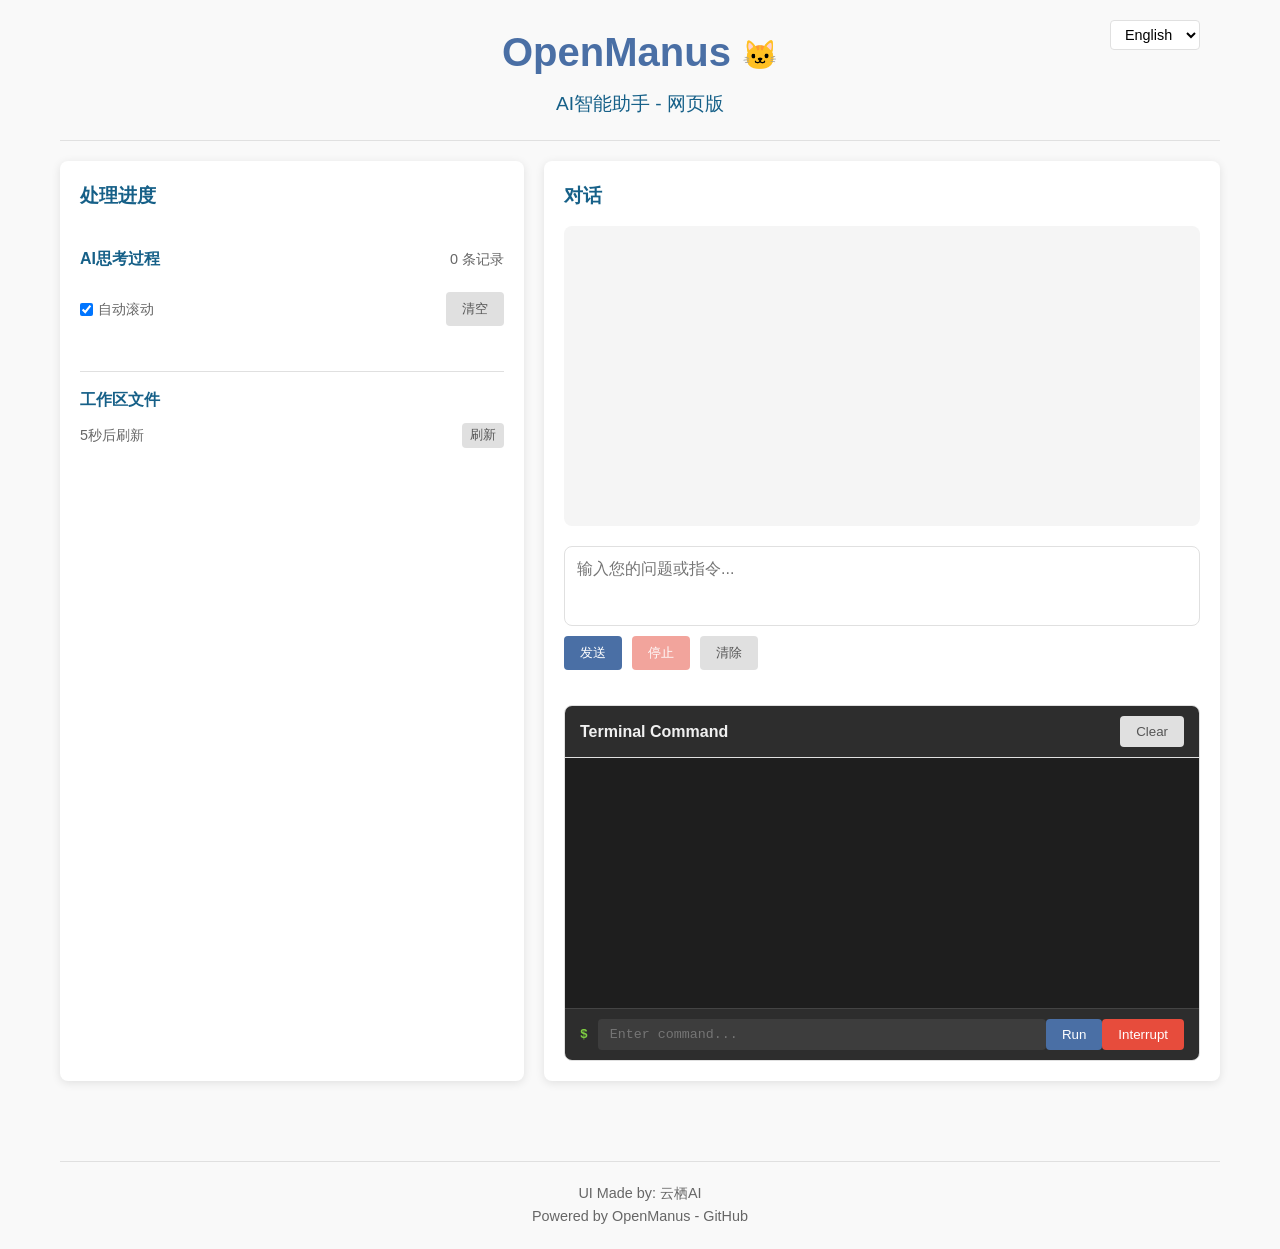
==== app/web/static/connected_interface.html @ 057fda61 "Checkpoint: Working" ====
<!DOCTYPE html>
<html lang="en-US">
<head>
    <meta charset="UTF-8">
    <meta name="viewport" content="width=device-width, initial-scale=1.0">
    <title>Sith Web</title>
    <style>
        :root {
            --primary-color: #4a6fa5;
            --secondary-color: #166088;
            --accent-color: #3498db;
            --background-color: #f9f9f9;
            --panel-bg: #ffffff;
            --text-color: #333333;
            --border-color: #e0e0e0;
            --timeline-color: #3498db;
            --timeline-completed: #2ecc71;
            --button-primary: #4a6fa5;
            --button-secondary: #e0e0e0;
            --button-danger: #e74c3c;
        }

        * {
            box-sizing: border-box;
            margin: 0;
            padding: 0;
        }

        body {
            font-family: -apple-system, BlinkMacSystemFont, "Segoe UI", Roboto, "Helvetica Neue", Arial, sans-serif;
            line-height: 1.6;
            color: var(--text-color);
            background-color: var(--background-color);
        }

        .container {
            max-width: 1200px;
            margin: 0 auto;
            padding: 0 20px;
        }

        header {
            text-align: center;
            padding: 20px 0;
            border-bottom: 1px solid var(--border-color);
            position: relative;
        }

        .language-selector {
            position: absolute;
            top: 20px;
            right: 20px;
        }

        .language-selector select {
            padding: 5px 10px;
            border: 1px solid var(--border-color);
            border-radius: 4px;
            background-color: white;
            font-size: 0.9rem;
            cursor: pointer;
        }

        h1 {
            font-size: 2.5rem;
            color: var(--primary-color);
            margin-bottom: 5px;
        }

        h2 {
            font-size: 1.2rem;
            color: var(--secondary-color);
            margin-bottom: 15px;
        }

        h3 {
            font-size: 1rem;
            color: var(--secondary-color);
        }

        .subtitle {
            font-size: 1.2rem;
            color: var(--secondary-color);
        }

        .emoji {
            font-size: 1.8rem;
            vertical-align: middle;
        }

        main {
            padding: 20px 0;
        }

        .panel-container {
            display: flex;
            gap: 20px;
            margin-bottom: 30px;
        }

        .panel {
            background-color: var(--panel-bg);
            border-radius: 8px;
            box-shadow: 0 2px 10px rgba(0, 0, 0, 0.1);
            padding: 20px;
        }

        .left-panel {
            flex: 2;
            max-width: 40%;
            display: flex;
            flex-direction: column;
            gap: 20px;
        }

        .right-panel {
            flex: 3;
            max-width: 60%;
            display: flex;
            flex-direction: column;
        }

        /* 思考过程部分 */
        .thinking-section {
            display: flex;
            flex-direction: column;
            gap: 10px;
        }

        .section-header {
            display: flex;
            justify-content: space-between;
            align-items: center;
            margin-bottom: 10px;
        }

        .record-count {
            font-size: 0.9rem;
            color: #666;
        }

        .controls {
            display: flex;
            justify-content: space-between;
            align-items: center;
            margin-bottom: 15px;
        }

        .auto-scroll {
            display: flex;
            align-items: center;
            gap: 5px;
            font-size: 0.9rem;
            color: #666;
            cursor: pointer;
        }

        .auto-scroll input {
            cursor: pointer;
        }

        .thinking-timeline {
            display: flex;
            flex-direction: column;
            gap: 0;
            max-height: 300px;
            overflow-y: auto;
            padding-right: 10px;
            border-left: 2px solid var(--timeline-color);
            margin-left: 10px;
        }

        .timeline-item {
            position: relative;
            padding: 10px 0 10px 20px;
            border-bottom: 1px solid var(--border-color);
            opacity: 0;
            transition: opacity 0.3s ease;
        }

        .timeline-item:last-child {
            border-bottom: none;
        }

        .timeline-marker {
            position: absolute;
            left: -6px;
            top: 15px;
            width: 10px;
            height: 10px;
            border-radius: 50%;
            background-color: var(--timeline-color);
        }

        .timeline-item.completed .timeline-marker {
            background-color: var(--timeline-completed);
        }

        .timeline-content {
            padding-left: 10px;
        }

        .timeline-header {
            font-weight: 500;
            margin-bottom: 5px;
        }

        .btn-details {
            background: none;
            border: none;
            color: var(--accent-color);
            font-size: 0.8rem;
            cursor: pointer;
            padding: 0;
            text-align: left;
        }

        .btn-details:hover {
            text-decoration: underline;
        }

        .timeline-details {
            display: none;
            margin-top: 5px;
            padding: 8px;
            background-color: #f5f5f5;
            border-radius: 4px;
            font-size: 0.9rem;
            color: #666;
        }

        .file-list {
            font-size: 0.9rem;
            color: #666;
            margin-top: 5px;
            line-height: 1.4;
        }

        /* 工作区文件部分 */
        .workspace-section {
            border-top: 1px solid var(--border-color);
            padding-top: 15px;
        }

        .refresh-info {
            display: flex;
            justify-content: space-between;
            align-items: center;
            margin: 10px 0;
            font-size: 0.9rem;
            color: #666;
        }

        .workspace-files {
            max-height: 200px;
            overflow-y: auto;
            display: flex;
            flex-direction: column;
            gap: 5px;
        }

        .workspace-item, .file-item {
            display: flex;
            align-items: center;
            padding: 8px;
            border-radius: 4px;
            cursor: pointer;
        }

        .workspace-item:hover, .file-item:hover {
            background-color: #f0f7ff;
        }

        .file-item.selected {
            background-color: #e3f2fd;
        }

        .workspace-icon, .file-icon {
            font-size: 1.5rem;
            margin-right: 10px;
        }

        .workspace-details, .file-details {
            flex: 1;
        }

        .workspace-name, .file-name {
            font-weight: 500;
            color: var(--primary-color);
        }

        .workspace-date, .file-meta {
            font-size: 0.8rem;
            color: #666;
        }

        /* 通信记录部分 */
        .communication-section {
            border-top: 1px solid var(--border-color);
            padding-top: 15px;
        }

        .communication-logs {
            max-height: 150px;
            overflow-y: auto;
        }

        /* 对话部分 */
        .chat-messages {
            flex: 1;
            min-height: 300px;
            max-height: 400px;
            overflow-y: auto;
            padding: 15px;
            background-color: #f5f5f5;
            border-radius: 8px;
            margin-bottom: 20px;
            display: flex;
            flex-direction: column;
        }

        .message {
            margin-bottom: 15px;
            max-width: 100%;
        }

        .user-message {
            align-self: flex-end;
            text-align: right;
        }

        .ai-message {
            align-self: flex-start;
        }

        .system-message {
            align-self: center;
            text-align: center;
            font-style: italic;
            color: #666;
        }

        .message-content {
            background-color: white;
            padding: 12px;
            border-radius: 8px;
            box-shadow: 0 1px 3px rgba(0, 0, 0, 0.1);
        }

        .system-message .message-content {
            background-color: #f0f0f0;
            padding: 8px 12px;
        }

        .message-content p {
            margin-bottom: 8px;
        }

        .message-content p:last-child {
            margin-bottom: 0;
        }

        .input-area {
            display: flex;
            flex-direction: column;
            gap: 10px;
        }

        textarea {
            width: 100%;
            height: 80px;
            padding: 12px;
            border: 1px solid var(--border-color);
            border-radius: 8px;
            resize: none;
            font-family: inherit;
            font-size: 1rem;
        }

        .button-group {
            display: flex;
            gap: 10px;
        }

        button {
            padding: 8px 16px;
            border: none;
            border-radius: 4px;
            font-weight: 500;
            cursor: pointer;
            transition: background-color 0.2s;
        }

        button:disabled {
            opacity: 0.5;
            cursor: not-allowed;
        }

        .btn-send {
            background-color: var(--button-primary);
            color: white;
        }

        .btn-send:hover:not(:disabled) {
            background-color: #3a5a8a;
        }

        .btn-stop {
            background-color: var(--button-danger);
            color: white;
        }

        .btn-stop:hover:not(:disabled) {
            background-color: #c0392b;
        }

        .btn-clear {
            background-color: var(--button-secondary);
            color: #555;
        }

        .btn-clear:hover:not(:disabled) {
            background-color: #ccc;
        }

        .btn-refresh {
            background-color: var(--button-secondary);
            color: #555;
            padding: 4px 8px;
            font-size: 0.8rem;
        }

        .btn-refresh:hover:not(:disabled) {
            background-color: #ccc;
        }

        /* 文件查看器 */
        .file-viewer {
            border: 1px solid var(--border-color);
            border-radius: 8px;
            overflow: hidden;
            margin-top: 20px;
            display: none;
        }

        .file-viewer-header {
            display: flex;
            justify-content: space-between;
            align-items: center;
            padding: 10px 15px;
            background-color: #f5f5f5;
            border-bottom: 1px solid var(--border-color);
        }

        .file-viewer-header h3 {
            margin: 0;
            font-size: 1rem;
            color: var(--secondary-color);
        }

        .btn-close {
            background: none;
            border: none;
            font-size: 1.5rem;
            cursor: pointer;
            color: #666;
            padding: 0 5px;
        }

        .btn-close:hover {
            color: #333;
        }

        .file-content {
            padding: 15px;
            margin: 0;
            max-height: 300px;
            overflow-y: auto;
            font-family: monospace;
            font-size: 0.9rem;
            line-height: 1.5;
            white-space: pre-wrap;
            word-break: break-word;
        }

        /* 状态指示器 */
        .status-indicator {
            font-size: 0.9rem;
            color: #666;
            margin-top: 5px;
            font-style: italic;
        }

        footer {
            text-align: center;
            padding: 20px 0;
            border-top: 1px solid var(--border-color);
            margin-top: 30px;
            color: #666;
            font-size: 0.9rem;
        }

        footer a {
            color: var(--primary-color);
            text-decoration: none;
            color: #666; /* 将作者名字设置为灰色 */
        }

        footer a:hover {
            text-decoration: underline;
        }

        /* 响应式设计 */
        @media (max-width: 768px) {
            .panel-container {
                flex-direction: column;
            }

            .left-panel, .right-panel {
                max-width: 100%;
            }
        }

        /* 代码高亮 */
        .language-html, .language-css, .language-javascript,
        .language-python, .language-json, .language-markdown {
            background-color: #f8f8f8;
            border-radius: 4px;
        }

        /* Terminal Styles */
        .terminal-section {
            margin-top: 20px;
            border: 1px solid var(--border-color);
            border-radius: 8px;
            overflow: hidden;
        }

        .terminal-header {
            display: flex;
            justify-content: space-between;
            align-items: center;
            padding: 10px 15px;
            background-color: #2d2d2d;
            border-bottom: 1px solid var(--border-color);
            color: #f0f0f0;
        }

        .terminal-header h3 {
            margin: 0;
            font-size: 1rem;
            color: #f0f0f0;
        }

        .terminal-output {
            background-color: #1e1e1e;
            color: #f0f0f0;
            font-family: monospace;
            padding: 15px;
            height: 250px;
            overflow-y: auto;
            white-space: pre-wrap;
            word-break: break-word;
            line-height: 1.5;
            font-size: 0.9rem;
        }

        .terminal-input-area {
            display: flex;
            align-items: center;
            background-color: #2d2d2d;
            padding: 10px 15px;
            border-top: 1px solid #444;
        }

        .terminal-prompt {
            color: #7ece42;
            font-family: monospace;
            margin-right: 10px;
            font-weight: bold;
        }

        #terminal-input {
            flex: 1;
            background-color: #3d3d3d;
            color: #f0f0f0;
            border: none;
            padding: 8px 12px;
            font-family: monospace;
            border-radius: 4px;
        }

        #terminal-input:focus {
            outline: none;
            box-shadow: 0 0 0 2px rgba(80, 160, 255, 0.5);
        }

        .terminal-output .command {
            color: #7ece42;
            font-weight: bold;
            margin-bottom: 5px;
        }

        .terminal-output .result {
            margin-bottom: 15px;
        }

        .terminal-output .error {
            color: #ff6b6b;
        }
    </style>
</head>
<body>
    <div class="container">
        <header>
            <h1 data-i18n="app_title">OpenManus <span class="emoji">🐱</span></h1>
            <p class="subtitle" data-i18n="app_subtitle">AI智能助手 - 网页版</p>
            <div class="language-selector">
                <select id="language-selector" aria-label="Language selector">
                    <option value="zh-CN">中文</option>
                    <option value="en-US" selected>English</option>
                </select>
            </div>
        </header>

        <main>
            <div class="panel-container">
                <!-- 左侧面板 - 处理进度 -->
                <div class="panel left-panel">
                    <h2 data-i18n="processing_progress">处理进度</h2>

                    <div class="thinking-section">
                        <div class="section-header">
                            <h3 data-i18n="ai_thinking_process">AI思考过程</h3>
                            <div class="record-count" id="record-count" data-i18n="records_count">0 条记录</div>
                        </div>

                        <div class="controls">
                            <label class="auto-scroll">
                                <input type="checkbox" id="auto-scroll" checked>
                                <span data-i18n="auto_scroll">自动滚动</span>
                            </label>
                            <button id="clear-thinking" class="btn-clear" data-i18n="clear">清空</button>
                        </div>

                        <div id="thinking-timeline" class="thinking-timeline">
                            <!-- 思考步骤时间线将由JavaScript动态生成 -->
                        </div>
                    </div>

                    <div class="workspace-section">
                        <h3 data-i18n="workspace_files">工作区文件</h3>
                        <div class="refresh-info">
                            <span id="refresh-countdown" data-i18n="refresh_countdown">5秒后刷新</span>
                            <button id="refresh-files" class="btn-refresh" data-i18n="refresh">刷新</button>
                        </div>

                        <div id="workspace-files" class="workspace-files">
                            <!-- 工作区文件列表将由JavaScript动态生成 -->
                        </div>
                    </div>
                </div>

                <!-- 右侧面板 - 对话 -->
                <div class="panel right-panel">
                    <h2 data-i18n="conversation">对话</h2>

                    <div id="chat-messages" class="chat-messages">
                        <!-- 聊天消息将由JavaScript动态生成 -->
                    </div>

                    <div class="input-area">
                        <textarea id="user-input" placeholder="输入您的问题或指令..." data-i18n="input_placeholder"></textarea>
                        <div class="button-group">
                            <button id="send-btn" class="btn-send" data-i18n="send">发送</button>
                            <button id="stop-btn" class="btn-stop" disabled data-i18n="stop">停止</button>
                            <button id="clear-btn" class="btn-clear" data-i18n="clear">清除</button>
                        </div>
                        <div id="status-indicator" class="status-indicator"></div>
                    </div>

                    <!-- 文件查看器 -->
                    <div id="file-viewer" class="file-viewer">
                        <div class="file-viewer-header">
                            <h3 id="file-name" data-i18n="file_name">文件名</h3>
                            <button id="close-file-viewer" class="btn-close" data-i18n="close">×</button>
                        </div>
                        <pre id="file-content" class="file-content"></pre>
                    </div>

                    <!-- Terminal Command Interface -->
                    <div id="terminal-section" class="terminal-section">
                        <div class="terminal-header">
                            <h3 data-i18n="terminal_command">Terminal Command</h3>
                            <button id="clear-terminal" class="btn-clear" data-i18n="clear">Clear</button>
                        </div>
                        <div id="terminal-output" class="terminal-output"></div>
                        <div class="terminal-input-area">
                            <div class="terminal-prompt">$</div>
                            <input type="text" id="terminal-input" placeholder="Enter command..." data-i18n="terminal_input_placeholder" />
                            <button id="run-command" class="btn-send" data-i18n="run">Run</button>
                            <button id="interrupt-command" class="btn-stop" data-i18n="interrupt">Interrupt</button>
                        </div>
                    </div>
                </div>
            </div>
        </main>

        <footer>
            <p><span data-i18n="ui_made_by">UI Made by:</span> <a href="https://space.bilibili.com/267577" target="_blank"><span data-i18n="creator_name">云栖AI</span></a></p>
            <p><span data-i18n="powered_by">Powered by OpenManus -</span> <a href="https://github.com/mannaandpoem/OpenManus" target="_blank">GitHub</a></p>
        </footer>
    </div>

    <!-- 引入JavaScript模块 -->
    <script type="module" src="/static/connected_interface.js"></script>
</body>
</html>
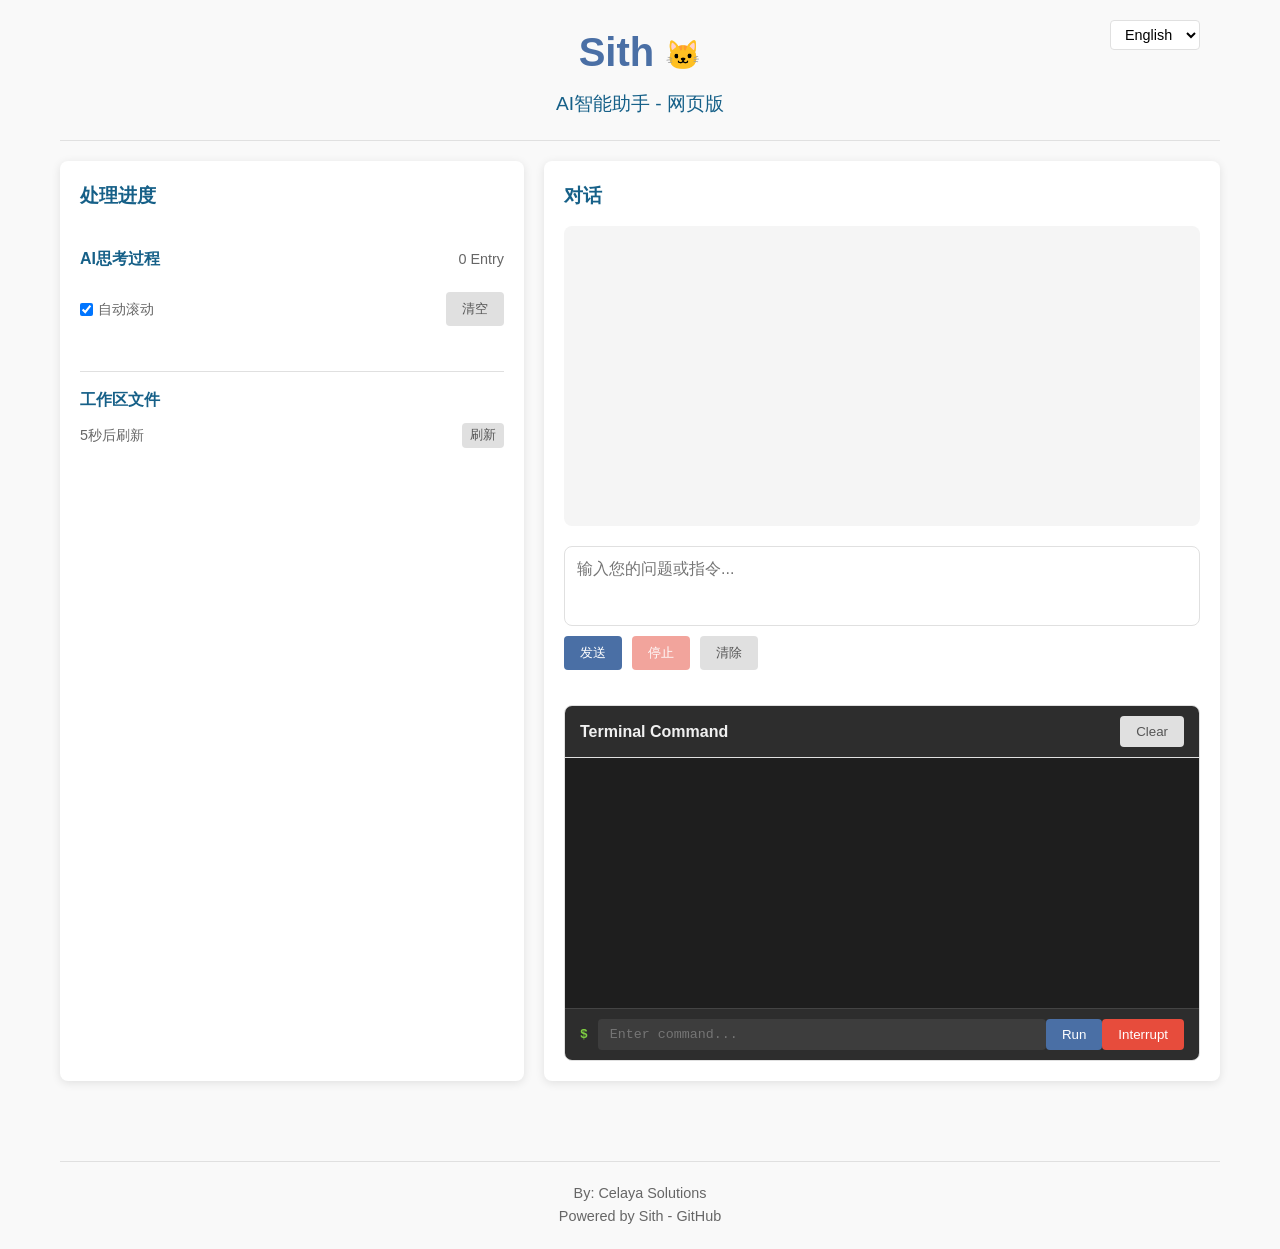
==== commit 7d435f33: "Working version with improved agent prompts" ====
--- a/app/web/static/connected_interface.html
+++ b/app/web/static/connected_interface.html
@@ -18,6 +18,12 @@
             --button-primary: #4a6fa5;
             --button-secondary: #e0e0e0;
             --button-danger: #e74c3c;
+            
+            /* Error colors */
+            --error-info-color: #3498db;
+            --error-warning-color: #f39c12;
+            --error-error-color: #e74c3c;
+            --error-critical-color: #8e44ad;
         }
 
         * {
@@ -608,12 +614,141 @@
         .terminal-output .error {
             color: #ff6b6b;
         }
+        
+        /* Error Container Styles */
+        #error-container {
+            position: fixed;
+            top: 20px;
+            right: 20px;
+            z-index: 1000;
+            max-width: 400px;
+            max-height: 80vh;
+            overflow-y: auto;
+            display: flex;
+            flex-direction: column;
+            gap: 10px;
+        }
+        
+        .error-message {
+            background-color: white;
+            border-radius: 8px;
+            box-shadow: 0 2px 10px rgba(0, 0, 0, 0.2);
+            transition: opacity 0.3s ease;
+            overflow: hidden;
+            animation: error-slide-in 0.3s ease;
+        }
+        
+        @keyframes error-slide-in {
+            from {
+                transform: translateX(100%);
+                opacity: 0;
+            }
+            to {
+                transform: translateX(0);
+                opacity: 1;
+            }
+        }
+        
+        .error-header {
+            display: flex;
+            justify-content: space-between;
+            align-items: center;
+            padding: 10px 15px;
+            font-weight: bold;
+        }
+        
+        .error-body {
+            padding: 10px 15px 15px;
+            word-break: break-word;
+        }
+        
+        .error-close {
+            background: none;
+            border: none;
+            font-size: 18px;
+            cursor: pointer;
+            color: inherit;
+        }
+        
+        /* Error severity styles */
+        .error-message.info {
+            border-left: 5px solid var(--error-info-color);
+        }
+        
+        .error-message.info .error-header {
+            background-color: #ebf5fb;
+            color: #2980b9;
+        }
+        
+        .error-message.warning {
+            border-left: 5px solid var(--error-warning-color);
+        }
+        
+        .error-message.warning .error-header {
+            background-color: #fef5e7;
+            color: #d35400;
+        }
+        
+        .error-message.error {
+            border-left: 5px solid var(--error-error-color);
+        }
+        
+        .error-message.error .error-header {
+            background-color: #fdedec;
+            color: #c0392b;
+        }
+        
+        .error-message.critical {
+            border-left: 5px solid var(--error-critical-color);
+        }
+        
+        .error-message.critical .error-header {
+            background-color: #f4ecf7;
+            color: #6c3483;
+        }
+        
+        /* Error categories */
+        .error-message.network .error-category::before {
+            content: '🌐 ';
+        }
+        
+        .error-message.api .error-category::before {
+            content: '🔌 ';
+        }
+        
+        .error-message.websocket .error-category::before {
+            content: '📡 ';
+        }
+        
+        .error-message.auth .error-category::before {
+            content: '🔒 ';
+        }
+        
+        .error-message.validation .error-category::before {
+            content: '✓ ';
+        }
+        
+        .error-message.server .error-category::before {
+            content: '🖥️ ';
+        }
+        
+        .error-message.terminal .error-category::before {
+            content: '💻 ';
+        }
+        
+        .error-message.file_system .error-category::before {
+            content: '📁 ';
+        }
+        
+        .error-message.general .error-category::before {
+            content: '⚠️ ';
+        }
     </style>
 </head>
 <body>
     <div class="container">
         <header>
-            <h1 data-i18n="app_title">OpenManus <span class="emoji">🐱</span></h1>
+            <h1 data-i18n="app_title">Sith <span class="emoji">🐱</span></h1>
             <p class="subtitle" data-i18n="app_subtitle">AI智能助手 - 网页版</p>
             <div class="language-selector">
                 <select id="language-selector" aria-label="Language selector">
@@ -632,7 +767,7 @@
                     <div class="thinking-section">
                         <div class="section-header">
                             <h3 data-i18n="ai_thinking_process">AI思考过程</h3>
-                            <div class="record-count" id="record-count" data-i18n="records_count">0 条记录</div>
+                            <div class="record-count" id="record-count" data-i18n="records_count">0 Entry</div>
                         </div>
 
                         <div class="controls">
@@ -707,8 +842,8 @@
         </main>
 
         <footer>
-            <p><span data-i18n="ui_made_by">UI Made by:</span> <a href="https://space.bilibili.com/267577" target="_blank"><span data-i18n="creator_name">云栖AI</span></a></p>
-            <p><span data-i18n="powered_by">Powered by OpenManus -</span> <a href="https://github.com/mannaandpoem/OpenManus" target="_blank">GitHub</a></p>
+            <p><span data-i18n="ui_made_by">By:</span> <a href="https://chriscelaya.com" target="_blank"><span data-i18n="creator_name">Celaya Solutions</span></a></p>
+            <p><span data-i18n="powered_by">Powered by Sith -</span> <a href="https://github.com/while-basic" target="_blank">GitHub</a></p>
         </footer>
     </div>
 
